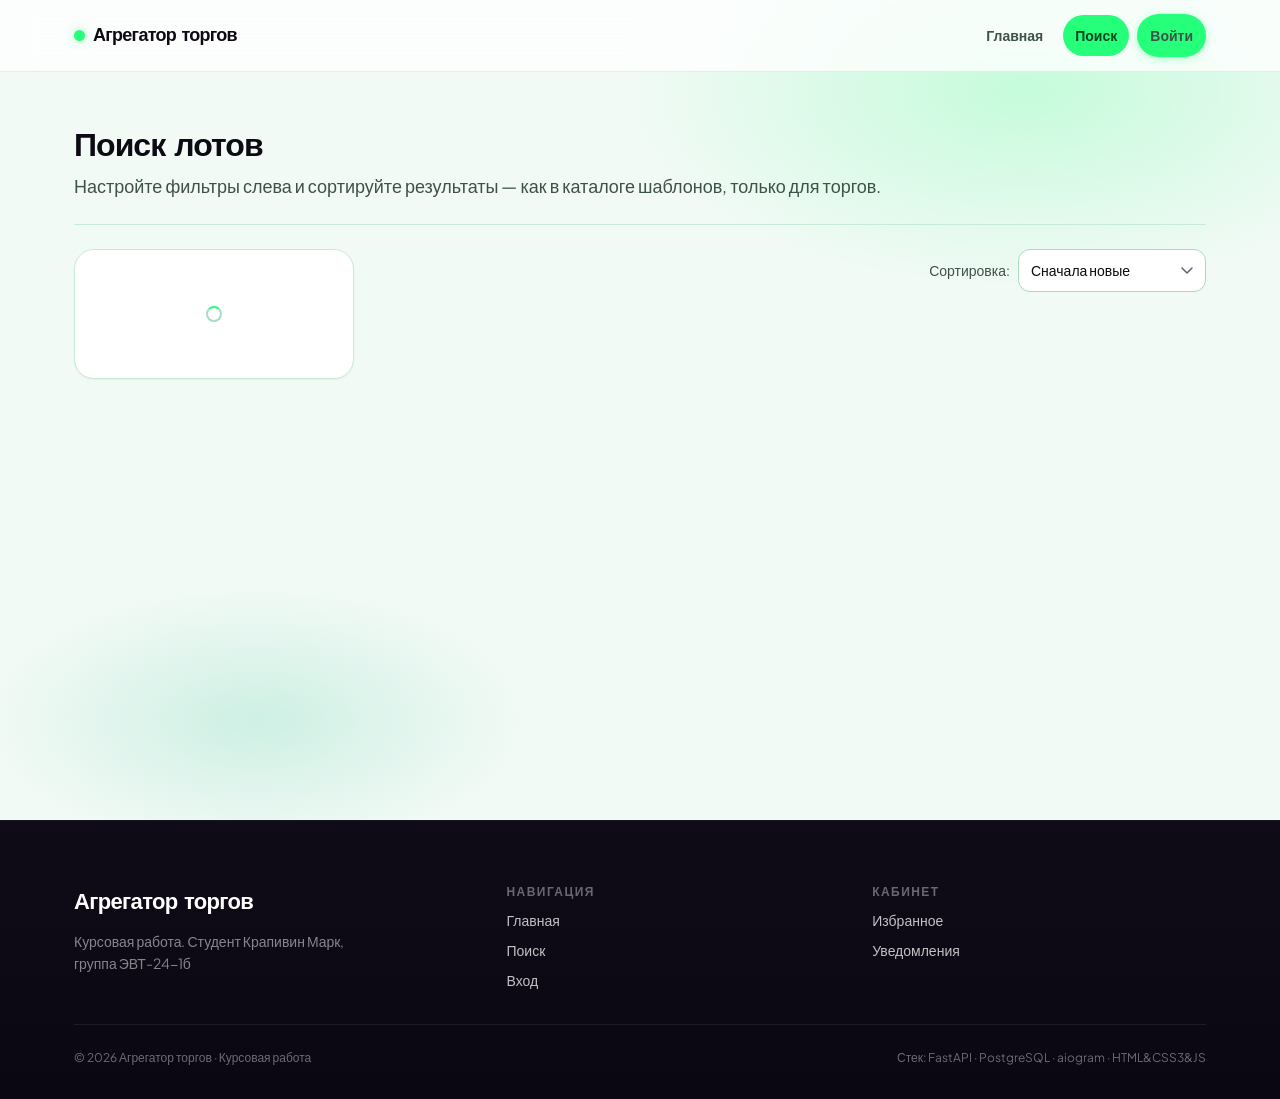
==== frontend/search.html @ 9c349d93 "feat: агрегатор торгов — backend, parser, bot, frontend, CI deploy Полный проект: FastAPI, PostgreSQ" ====
<!doctype html>
<html lang="ru">
<head>
    <meta charset="utf-8">
    <meta name="viewport" content="width=device-width, initial-scale=1">
    <title>Поиск лотов · Агрегатор торгов</title>

    <link rel="preconnect" href="https://fonts.googleapis.com">
    <link rel="preconnect" href="https://fonts.gstatic.com" crossorigin>
    <link href="https://fonts.googleapis.com/css2?family=Plus+Jakarta+Sans:ital,wght@0,400;0,500;0,600;0,700;0,800&family=Syne:wght@500;600;700;800&display=swap" rel="stylesheet">

    <link rel="stylesheet" href="./css/reset.css">
    <link rel="stylesheet" href="./css/variables.css">
    <link rel="stylesheet" href="./css/base.css">
    <link rel="stylesheet" href="./css/components.css">
    <link rel="stylesheet" href="./css/pages.css">
</head>
<body>

<main>
    <div class="container">
        <header class="fc-page-hero">
            <h1>Поиск лотов</h1>
            <p>Настройте фильтры слева и сортируйте результаты — как в каталоге шаблонов, только для торгов.</p>
        </header>

        <div class="search-layout">
            <aside class="search-sidebar" aria-label="Фильтры">
                <div id="filters-root" class="filters-panel"></div>
            </aside>

            <section aria-label="Результаты поиска">
                <div class="search-toolbar">
                    <div id="results-count" class="results-count"></div>
                    <label class="sort-control">
                        <span>Сортировка:</span>
                        <select id="sort-select" class="select">
                            <option value="date_desc">Сначала новые</option>
                            <option value="price_asc">Цена: по возрастанию</option>
                            <option value="price_desc">Цена: по убыванию</option>
                        </select>
                    </label>
                </div>

                <div id="results" class="lots-grid"></div>
                <div id="pagination" class="pagination"></div>
            </section>
        </div>
    </div>
</main>

<script type="module" src="./js/pages/search.js"></script>
</body>
</html>
---- frontend/css/variables.css ----
/* Дизайн-токены — акцент rgb(38, 255, 121) (#26ff79). */

:root {
    /* База (светлая витрина, зелёный оттенок) */
    --color-bg: #f2faf6;
    --color-surface: #ffffff;
    --color-surface-alt: #e8f8ef;
    --color-surface-muted: #dff5ea;
    --color-border: #c8ead8;
    --color-border-strong: #a8dcc0;

    --color-text: #0c0a12;
    --color-text-muted: #3d5248;
    --color-text-subtle: #5c6f66;

    /* Акцент — неоновый зелёный + градиент для кнопок */
    --color-accent-rgb: 38, 255, 121;
    --color-accent: #26ff79;
    --color-accent-hover: #18d96a;
    --color-accent-soft: #d4ffe8;
    --color-accent-2: #12c978;
    --gradient-hero: radial-gradient(120% 100% at 10% 0%, #0a1f14 0%, #071510 45%, #050d0a 100%);
    --gradient-mesh: radial-gradient(800px 400px at 80% 10%, rgba(38, 255, 121, 0.22) 0%, transparent 50%),
        radial-gradient(600px 300px at 20% 80%, rgba(16, 185, 129, 0.16) 0%, transparent 45%);

    --color-success: #059669;
    --color-success-soft: #d1fae5;
    --color-danger: #dc2626;
    --color-danger-soft: #fee2e2;
    --color-warning: #d97706;
    --color-warning-soft: #fef3c7;

    /* Типографика */
    --font-sans: "Plus Jakarta Sans", -apple-system, BlinkMacSystemFont, "Segoe UI",
        Roboto, Oxygen, Ubuntu, Cantarell, "Helvetica Neue", Arial, "Noto Sans", sans-serif;
    --font-display: "Syne", var(--font-sans);
    --font-size-xs: 12px;
    --font-size-sm: 14px;
    --font-size-base: 16px;
    --font-size-md: 18px;
    --font-size-lg: 22px;
    --font-size-xl: 32px;
    --font-size-xxl: 44px;
    --font-size-hero: clamp(2.25rem, 5vw, 3.75rem);
    --line-height-base: 1.55;
    --line-height-tight: 1.12;
    --letter-tight: -0.03em;

    --space-1: 4px;
    --space-2: 8px;
    --space-3: 12px;
    --space-4: 16px;
    --space-5: 24px;
    --space-6: 32px;
    --space-7: 48px;
    --space-8: 64px;
    --space-9: 96px;

    --radius-sm: 8px;
    --radius-md: 12px;
    --radius-lg: 20px;
    --radius-pill: 999px;
    --shadow-sm: 0 1px 2px rgba(12, 10, 18, 0.05);
    --shadow-md: 0 8px 24px rgba(12, 10, 18, 0.08);
    --shadow-lg: 0 20px 50px rgba(12, 10, 18, 0.12);
    --shadow-glow: 0 0 0 1px rgba(255, 255, 255, 0.08) inset;

    --content-max: 1180px;
    --header-height: 72px;

    --t-fast: 140ms cubic-bezier(0.4, 0, 0.2, 1);
    --t-med: 260ms cubic-bezier(0.4, 0, 0.2, 1);
}
---- frontend/css/base.css ----
/* Базовая типографика, кнопки, формы. */

html {
    scroll-behavior: smooth;
}

body {
    font-family: var(--font-sans);
    font-size: var(--font-size-base);
    line-height: var(--line-height-base);
    color: var(--color-text);
    background-color: var(--color-bg);
    background-image: var(--gradient-mesh);
    background-attachment: fixed;
    -webkit-font-smoothing: antialiased;
}

h1, h2, h3, h4 {
    line-height: var(--line-height-tight);
    font-weight: 700;
    color: var(--color-text);
    letter-spacing: var(--letter-tight);
}

h1 { font-size: var(--font-size-xxl); }
h2 { font-size: var(--font-size-xl); }
h3 { font-size: var(--font-size-lg); }
h4 { font-size: var(--font-size-md); }

p {
    color: var(--color-text);
}

a {
    color: var(--color-accent);
    transition: color var(--t-fast);
}

a:hover {
    color: var(--color-accent-hover);
}

.container {
    width: 100%;
    max-width: var(--content-max);
    margin: 0 auto;
    padding: 0 var(--space-5);
}

main {
    padding: var(--space-6) 0;
    min-height: calc(100vh - var(--header-height) - 80px);
}

/* Кнопки */
.btn {
    display: inline-flex;
    align-items: center;
    justify-content: center;
    gap: var(--space-2);
    padding: 12px var(--space-5);
    border-radius: var(--radius-pill);
    font-size: var(--font-size-sm);
    font-weight: 600;
    border: 1px solid transparent;
    transition: background-color var(--t-fast), color var(--t-fast),
        border-color var(--t-fast), box-shadow var(--t-fast), transform var(--t-fast);
    white-space: nowrap;
    user-select: none;
}

.btn:disabled {
    opacity: 0.55;
    cursor: not-allowed;
}

.btn-primary {
    background-color: var(--color-accent);
    color: #042;
    box-shadow: 0 2px 10px rgba(var(--color-accent-rgb), 0.35);
}
.btn-primary:hover:not(:disabled) {
    background-color: var(--color-accent-hover);
    transform: translateY(-1px);
    box-shadow: 0 4px 14px rgba(var(--color-accent-rgb), 0.4);
}

.btn-secondary {
    background-color: var(--color-surface);
    color: var(--color-text);
    border-color: var(--color-border-strong);
    box-shadow: var(--shadow-sm);
}
.btn-secondary:hover:not(:disabled) {
    background-color: var(--color-surface-muted);
    border-color: var(--color-accent-soft);
}

.btn-ghost {
    background: transparent;
    color: var(--color-text-muted);
}
.btn-ghost:hover:not(:disabled) {
    color: var(--color-text);
    background-color: var(--color-surface-muted);
}

.btn-danger {
    background-color: var(--color-surface);
    color: var(--color-danger);
    border-color: var(--color-border-strong);
}
.btn-danger:hover:not(:disabled) {
    background-color: var(--color-danger-soft);
    border-color: var(--color-danger);
}

.btn-sm {
    padding: 6px 10px;
    font-size: var(--font-size-xs);
}

.btn-block {
    width: 100%;
}

.btn-icon {
    width: 36px;
    height: 36px;
    padding: 0;
}

/* Формы */
.field {
    display: flex;
    flex-direction: column;
    gap: var(--space-1);
    margin-bottom: var(--space-4);
}

.field label {
    font-size: var(--font-size-sm);
    color: var(--color-text-muted);
    font-weight: 500;
}

.field .hint {
    font-size: var(--font-size-xs);
    color: var(--color-text-subtle);
}

.field .error-msg {
    font-size: var(--font-size-xs);
    color: var(--color-danger);
    min-height: 1em;
}

.input,
.select,
.textarea {
    padding: 10px 12px;
    border: 1px solid var(--color-border-strong);
    border-radius: var(--radius-md);
    background-color: var(--color-surface);
    font-size: var(--font-size-sm);
    color: var(--color-text);
    width: 100%;
    transition: border-color var(--t-fast), box-shadow var(--t-fast);
}

.input:hover, .select:hover, .textarea:hover {
    border-color: var(--color-accent);
}

.input:focus-visible,
.select:focus-visible,
.textarea:focus-visible {
    outline: none;
    border-color: var(--color-accent);
    box-shadow: 0 0 0 3px var(--color-accent-soft);
}

.input.invalid,
.select.invalid,
.textarea.invalid {
    border-color: var(--color-danger);
}

.textarea {
    min-height: 90px;
    resize: vertical;
}

.select {
    appearance: none;
    background-image: url("data:image/svg+xml;utf8,<svg xmlns='http://www.w3.org/2000/svg' width='12' height='8' viewBox='0 0 12 8'><path d='M1 1l5 5 5-5' stroke='%235b6577' stroke-width='1.5' fill='none' stroke-linecap='round' stroke-linejoin='round'/></svg>");
    background-repeat: no-repeat;
    background-position: right 12px center;
    padding-right: 32px;
}

.checkbox {
    display: inline-flex;
    align-items: center;
    gap: var(--space-2);
    font-size: var(--font-size-sm);
    cursor: pointer;
    user-select: none;
}

.checkbox input[type="checkbox"] {
    width: 16px;
    height: 16px;
    accent-color: var(--color-accent);
    cursor: pointer;
}

/* Focus visible для всего интерактивного */
button:focus-visible,
a:focus-visible {
    outline: 2px solid var(--color-accent);
    outline-offset: 2px;
    border-radius: var(--radius-sm);
}

/* Состояния */
.muted {
    color: var(--color-text-muted);
}

.subtle {
    color: var(--color-text-subtle);
}

.text-sm { font-size: var(--font-size-sm); }
.text-xs { font-size: var(--font-size-xs); }

.empty-state {
    text-align: center;
    padding: var(--space-7) var(--space-5);
    color: var(--color-text-muted);
}

.empty-state h3 {
    margin-bottom: var(--space-2);
    color: var(--color-text);
}

.error-banner {
    padding: var(--space-3) var(--space-4);
    background-color: var(--color-danger-soft);
    color: var(--color-danger);
    border-radius: var(--radius-md);
    font-size: var(--font-size-sm);
    margin-bottom: var(--space-4);
}

.hidden {
    display: none !important;
}

/* Скелетоны */
.skeleton {
    background: linear-gradient(
        90deg,
        var(--color-surface-muted) 0%,
        var(--color-surface-alt) 50%,
        var(--color-surface-muted) 100%
    );
    background-size: 200% 100%;
    animation: skeleton-shimmer 1.2s ease-in-out infinite;
    border-radius: var(--radius-sm);
}

@keyframes skeleton-shimmer {
    0% { background-position: 200% 0; }
    100% { background-position: -200% 0; }
}
---- frontend/css/components.css ----
/* Компоненты: header, footer, лот-карточка, фильтры, пагинация, модалка, тосты. */

/* ---------- Header ---------- */
.site-header {
    background: rgba(255, 255, 255, 0.78);
    backdrop-filter: blur(16px);
    -webkit-backdrop-filter: blur(16px);
    border-bottom: 1px solid rgba(224, 216, 240, 0.6);
    position: sticky;
    top: 0;
    z-index: 40;
    height: var(--header-height);
    display: flex;
    align-items: center;
}

.site-header .container {
    display: flex;
    align-items: center;
    justify-content: space-between;
    gap: var(--space-4);
}

.logo {
    font-family: var(--font-display);
    font-size: var(--font-size-md);
    font-weight: 800;
    color: var(--color-text);
    letter-spacing: -0.04em;
    display: inline-flex;
    align-items: center;
    gap: var(--space-2);
}

.logo-dot {
    display: inline-block;
    width: 11px;
    height: 11px;
    border-radius: 50%;
    background-color: var(--color-accent);
    box-shadow: 0 0 12px rgba(var(--color-accent-rgb), 0.45);
}

.main-nav {
    display: flex;
    align-items: center;
    gap: var(--space-2);
}

.main-nav a {
    padding: 10px var(--space-3);
    border-radius: var(--radius-pill);
    color: var(--color-text-muted);
    font-size: var(--font-size-sm);
    font-weight: 600;
    transition: background-color var(--t-fast), color var(--t-fast);
}

.main-nav a:hover {
    background-color: var(--color-accent-soft);
    color: var(--color-accent);
}

.main-nav a.active {
    color: #042;
    background-color: var(--color-accent);
    box-shadow: none;
}

.nav-toggle {
    display: none;
    width: 40px;
    height: 40px;
    align-items: center;
    justify-content: center;
    border-radius: var(--radius-md);
    color: var(--color-text-muted);
}

.nav-toggle:hover {
    background-color: var(--color-surface-muted);
}

/* ---------- Footer ---------- */
.site-footer {
    background: linear-gradient(180deg, #0f0c18 0%, #0a0712 100%);
    border-top: 1px solid rgba(255, 255, 255, 0.06);
    padding: var(--space-8) 0 var(--space-6);
    color: rgba(255, 255, 255, 0.55);
    font-size: var(--font-size-sm);
}

.site-footer .container {
    display: block;
}

.site-footer a {
    color: rgba(255, 255, 255, 0.75);
}

.site-footer a:hover {
    color: #fff;
}

.site-footer__grid {
    display: grid;
    grid-template-columns: 1.2fr repeat(2, 1fr);
    gap: var(--space-6);
    margin-bottom: var(--space-6);
}

@media (max-width: 900px) {
    .site-footer__grid {
        grid-template-columns: 1fr 1fr;
    }
}

@media (max-width: 520px) {
    .site-footer__grid {
        grid-template-columns: 1fr;
    }
}

.site-footer__brand {
    font-family: var(--font-display);
    font-weight: 800;
    font-size: var(--font-size-lg);
    color: #fff;
    letter-spacing: -0.03em;
    margin-bottom: var(--space-3);
}

.site-footer__lead {
    color: rgba(255, 255, 255, 0.5);
    line-height: 1.55;
    max-width: 280px;
}

.site-footer__col h4 {
    font-family: var(--font-sans);
    font-size: var(--font-size-xs);
    font-weight: 700;
    text-transform: uppercase;
    letter-spacing: 0.12em;
    color: rgba(255, 255, 255, 0.38);
    margin-bottom: var(--space-3);
}

.site-footer__col ul {
    list-style: none;
    margin: 0;
    padding: 0;
    display: flex;
    flex-direction: column;
    gap: var(--space-2);
}

.site-footer__bottom {
    display: flex;
    flex-wrap: wrap;
    gap: var(--space-3);
    justify-content: space-between;
    align-items: center;
    padding-top: var(--space-5);
    border-top: 1px solid rgba(255, 255, 255, 0.08);
    font-size: var(--font-size-xs);
    color: rgba(255, 255, 255, 0.4);
}

/* ---------- Card ---------- */
.card {
    background-color: var(--color-surface);
    border: 1px solid var(--color-border);
    border-radius: var(--radius-lg);
    padding: var(--space-5);
    box-shadow: var(--shadow-sm);
}

.card-title {
    margin-bottom: var(--space-3);
    font-size: var(--font-size-md);
}

/* ---------- Lot card ---------- */
.lots-grid {
    display: grid;
    grid-template-columns: repeat(auto-fill, minmax(260px, 1fr));
    gap: var(--space-4);
}

.lots-grid > .empty-state,
.lots-grid > .error-banner {
    grid-column: 1 / -1;
}

.lot-card {
    display: flex;
    flex-direction: column;
    background-color: var(--color-surface);
    border: 1px solid var(--color-border);
    border-radius: var(--radius-lg);
    overflow: hidden;
    transition: border-color var(--t-fast), box-shadow var(--t-fast),
        transform var(--t-med);
    position: relative;
    box-shadow: var(--shadow-sm);
}

.lot-card:hover {
    border-color: rgba(var(--color-accent-rgb), 0.4);
    box-shadow: var(--shadow-md);
    transform: translateY(-4px);
}

.lot-card-thumb {
    width: 100%;
    aspect-ratio: 16 / 10;
    background-color: var(--color-surface-muted);
    object-fit: cover;
    display: block;
}

.lot-card-thumb.placeholder {
    display: flex;
    align-items: center;
    justify-content: center;
    color: var(--color-text-subtle);
    font-size: var(--font-size-xs);
}

.lot-card-body {
    padding: var(--space-4);
    display: flex;
    flex-direction: column;
    gap: var(--space-2);
    flex: 1;
}

.lot-card-title {
    font-size: var(--font-size-sm);
    font-weight: 600;
    line-height: 1.35;
    color: var(--color-text);
    display: -webkit-box;
    -webkit-line-clamp: 2;
    -webkit-box-orient: vertical;
    overflow: hidden;
}

.lot-card-price {
    font-size: var(--font-size-md);
    font-weight: 600;
    color: var(--color-text);
}

.lot-card-meta {
    display: flex;
    flex-wrap: wrap;
    gap: var(--space-1) var(--space-3);
    color: var(--color-text-muted);
    font-size: var(--font-size-xs);
    margin-top: auto;
}

.lot-card-meta span {
    display: inline-flex;
    align-items: center;
    gap: 4px;
}

.lot-card-link {
    position: absolute;
    inset: 0;
    z-index: 1;
}

.badge {
    display: inline-block;
    padding: 2px 8px;
    font-size: var(--font-size-xs);
    font-weight: 500;
    background-color: var(--color-accent-soft);
    color: var(--color-accent);
    border-radius: 999px;
}

.badge.badge-muted {
    background-color: var(--color-surface-muted);
    color: var(--color-text-muted);
}

.favorite-btn {
    position: absolute;
    top: var(--space-2);
    right: var(--space-2);
    width: 36px;
    height: 36px;
    display: inline-flex;
    align-items: center;
    justify-content: center;
    background-color: rgba(255, 255, 255, 0.92);
    border: 1px solid var(--color-border);
    border-radius: 50%;
    color: var(--color-text-muted);
    z-index: 2;
    transition: color var(--t-fast), background-color var(--t-fast),
        transform var(--t-fast);
}

.favorite-btn:hover {
    color: var(--color-danger);
    background-color: #fff;
}

.favorite-btn.active {
    color: var(--color-danger);
    border-color: var(--color-danger);
}

.favorite-btn.active svg {
    fill: currentColor;
}

/* ---------- Filters ---------- */
.filters-panel {
    background-color: var(--color-surface);
    border: 1px solid var(--color-border);
    border-radius: var(--radius-lg);
    padding: var(--space-5);
    box-shadow: var(--shadow-sm);
}

.filters-panel h3 {
    font-size: var(--font-size-sm);
    text-transform: uppercase;
    letter-spacing: 0.04em;
    color: var(--color-text-subtle);
    margin-bottom: var(--space-3);
}

.filters-grid {
    display: grid;
    grid-template-columns: repeat(auto-fit, minmax(180px, 1fr));
    gap: var(--space-3);
}

.filters-actions {
    display: flex;
    gap: var(--space-2);
    flex-wrap: wrap;
    margin-top: var(--space-4);
}

.price-range {
    display: grid;
    grid-template-columns: 1fr 1fr;
    gap: var(--space-2);
}

.search-bar {
    display: flex;
    gap: var(--space-2);
    max-width: 720px;
    margin: 0 auto;
}

.search-bar .input {
    flex: 1;
}

/* ---------- Pagination ---------- */
.pagination {
    display: flex;
    justify-content: center;
    align-items: center;
    gap: var(--space-2);
    flex-wrap: wrap;
    margin-top: var(--space-5);
}

.pagination button {
    min-width: 36px;
    height: 36px;
    padding: 0 12px;
    background-color: var(--color-surface);
    color: var(--color-text-muted);
    border: 1px solid var(--color-border);
    border-radius: var(--radius-md);
    font-size: var(--font-size-sm);
    transition: background-color var(--t-fast), color var(--t-fast),
        border-color var(--t-fast);
}

.pagination button:hover:not(:disabled):not(.active) {
    background-color: var(--color-surface-muted);
    color: var(--color-text);
}

.pagination button.active {
    background-color: var(--color-accent);
    color: #042;
    border-color: transparent;
    box-shadow: none;
}

.pagination button:disabled {
    opacity: 0.4;
    cursor: not-allowed;
}

.pagination .ellipsis {
    padding: 0 var(--space-2);
    color: var(--color-text-subtle);
}

/* ---------- Toasts ---------- */
#toasts {
    position: fixed;
    bottom: var(--space-5);
    right: var(--space-5);
    display: flex;
    flex-direction: column;
    gap: var(--space-2);
    z-index: 1000;
    pointer-events: none;
    max-width: 360px;
}

.toast {
    pointer-events: auto;
    background-color: var(--color-surface);
    border: 1px solid var(--color-border);
    border-left: 4px solid var(--color-accent);
    border-radius: var(--radius-md);
    padding: var(--space-3) var(--space-4);
    box-shadow: var(--shadow-md);
    font-size: var(--font-size-sm);
    display: flex;
    align-items: flex-start;
    gap: var(--space-3);
    animation: toast-in 160ms ease;
}

.toast.toast-success { border-left-color: var(--color-success); }
.toast.toast-error   { border-left-color: var(--color-danger); }
.toast.toast-info    { border-left-color: var(--color-accent); }

.toast-body { flex: 1; }
.toast-title { font-weight: 600; margin-bottom: 2px; }
.toast-close {
    color: var(--color-text-subtle);
    font-size: 16px;
    line-height: 1;
    padding: 2px;
}

@keyframes toast-in {
    from { opacity: 0; transform: translateY(8px); }
    to   { opacity: 1; transform: translateY(0); }
}

/* ---------- Modal ---------- */
.modal-overlay {
    position: fixed;
    inset: 0;
    background: rgba(27, 35, 48, 0.4);
    display: flex;
    align-items: center;
    justify-content: center;
    z-index: 900;
    padding: var(--space-4);
    animation: overlay-in 120ms ease;
}

.modal {
    background: var(--color-surface);
    border-radius: var(--radius-lg);
    padding: var(--space-6);
    max-width: 460px;
    width: 100%;
    box-shadow: var(--shadow-lg);
    animation: modal-in 160ms ease;
}

.modal-title {
    margin-bottom: var(--space-2);
    font-size: var(--font-size-lg);
}

.modal-body {
    color: var(--color-text-muted);
    margin-bottom: var(--space-5);
}

.modal-actions {
    display: flex;
    justify-content: flex-end;
    gap: var(--space-2);
    flex-wrap: wrap;
}

@keyframes overlay-in {
    from { opacity: 0; }
    to   { opacity: 1; }
}

@keyframes modal-in {
    from { opacity: 0; transform: translateY(4px) scale(0.98); }
    to   { opacity: 1; transform: translateY(0) scale(1); }
}

/* ---------- Tabs ---------- */
.tabs {
    display: flex;
    gap: var(--space-2);
    padding: var(--space-1);
    margin-bottom: var(--space-5);
    background: var(--color-surface-muted);
    border-radius: var(--radius-pill);
    border: none;
}

.tab {
    flex: 1;
    padding: 10px var(--space-3);
    color: var(--color-text-muted);
    font-size: var(--font-size-sm);
    font-weight: 600;
    background: transparent;
    border: none;
    border-radius: var(--radius-pill);
    margin-bottom: 0;
    transition: color var(--t-fast), background var(--t-fast), box-shadow var(--t-fast);
}

.tab:hover { color: var(--color-text); }
.tab.active {
    color: #042;
    background-color: var(--color-accent);
    box-shadow: none;
}

/* ---------- Spinner ---------- */
.spinner {
    display: inline-block;
    width: 16px;
    height: 16px;
    border: 2px solid var(--color-border-strong);
    border-top-color: var(--color-accent);
    border-radius: 50%;
    animation: spin 0.8s linear infinite;
}

.spinner.lg { width: 28px; height: 28px; border-width: 3px; }

@keyframes spin { to { transform: rotate(360deg); } }

.loader-row {
    display: flex;
    justify-content: center;
    padding: var(--space-6);
    color: var(--color-text-subtle);
}
---- frontend/css/pages.css ----
/* Страничные правила и респонсив. */

/* ---------- Flowcub-style: главная ---------- */
.page-home main {
    padding: 0;
    min-height: auto;
}

.page-home__content {
    padding-top: var(--space-8);
    padding-bottom: var(--space-8);
}

/* Герой */
.fc-hero {
    position: relative;
    overflow: hidden;
    background: var(--gradient-hero);
    color: #fff;
    padding: var(--space-8) 0 calc(var(--space-9) + var(--space-4));
}

.fc-hero__glow {
    position: absolute;
    inset: -20% -10% auto -10%;
    height: 70%;
    background: radial-gradient(closest-side, rgba(38, 255, 121, 0.38) 0%, transparent 75%);
    pointer-events: none;
}

.fc-hero__inner {
    position: relative;
    z-index: 1;
    text-align: center;
}

.fc-hero__eyebrow {
    display: inline-block;
    font-size: var(--font-size-xs);
    font-weight: 700;
    letter-spacing: 0.14em;
    text-transform: uppercase;
    color: rgba(255, 255, 255, 0.5);
    margin-bottom: var(--space-4);
}

.fc-hero__title {
    font-family: var(--font-display);
    font-size: var(--font-size-hero);
    font-weight: 800;
    line-height: 1.05;
    letter-spacing: -0.04em;
    margin: 0 0 var(--space-4);
    color: #fff;
}

.fc-hero__line {
    display: block;
}

.fc-hero__line--grad {
    background: linear-gradient(90deg, #9effc4 0%, #26ff79 45%, #c8ffe4 100%);
    -webkit-background-clip: text;
    background-clip: text;
    color: transparent;
}

.fc-hero__lead {
    max-width: 520px;
    margin: 0 auto var(--space-6);
    font-size: var(--font-size-md);
    line-height: 1.55;
    color: rgba(255, 255, 255, 0.72);
}

.fc-hero__search-card {
    max-width: 720px;
    margin: 0 auto;
    padding: var(--space-5);
    border-radius: var(--radius-lg);
    background: rgba(255, 255, 255, 0.06);
    border: 1px solid rgba(255, 255, 255, 0.12);
    box-shadow: 0 24px 60px rgba(0, 0, 0, 0.35);
    backdrop-filter: blur(16px);
    -webkit-backdrop-filter: blur(16px);
}

.fc-hero__input {
    background: rgba(255, 255, 255, 0.95) !important;
    border-color: transparent !important;
    font-size: var(--font-size-base) !important;
}

.search-bar {
    max-width: none;
    margin: 0;
}

.fc-hero .search-bar .btn-primary {
    flex-shrink: 0;
    padding-left: var(--space-6);
    padding-right: var(--space-6);
}

.fc-hero .quick-filters {
    margin-top: var(--space-4);
    justify-content: center;
}

.fc-hero .quick-filter {
    background: rgba(255, 255, 255, 0.1);
    border-color: rgba(255, 255, 255, 0.2);
    color: rgba(255, 255, 255, 0.9);
    font-weight: 600;
}

.fc-hero .quick-filter:hover {
    background: rgba(255, 255, 255, 0.2);
    color: #fff;
    border-color: rgba(255, 255, 255, 0.4);
}

/* Секции */
.fc-section {
    margin-bottom: var(--space-8);
}

.fc-section--features {
    margin-top: 0;
}

.fc-section__label {
    font-size: var(--font-size-xs);
    font-weight: 700;
    text-transform: uppercase;
    letter-spacing: 0.12em;
    color: var(--color-accent-2);
    margin: 0 0 var(--space-2);
}

.fc-section__label--on-dark {
    color: rgba(167, 255, 210, 0.85);
}

.fc-section__title {
    font-family: var(--font-display);
    font-size: clamp(1.5rem, 3vw, 2.1rem);
    font-weight: 800;
    margin: 0 0 var(--space-3);
    color: var(--color-text);
}

.fc-section__title--on-dark {
    color: #fff;
}

.fc-section__subtitle {
    max-width: 580px;
    color: var(--color-text-muted);
    font-size: var(--font-size-md);
    line-height: 1.55;
    margin: 0 0 var(--space-6);
}

.fc-section-header {
    text-align: center;
    max-width: 640px;
    margin: 0 auto var(--space-6);
}

.fc-section--features .fc-section-header {
    margin-bottom: var(--space-7);
}

.fc-link-arrow {
    font-weight: 600;
    color: var(--color-accent-2);
    text-decoration: none;
    font-size: var(--font-size-sm);
    white-space: nowrap;
}

.fc-link-arrow:hover {
    text-decoration: underline;
}

/* Карточки фич */
.fc-feature-grid {
    display: grid;
    grid-template-columns: repeat(3, 1fr);
    gap: var(--space-4);
}

@media (max-width: 900px) {
    .fc-feature-grid { grid-template-columns: 1fr; }
}

.fc-feature-card {
    padding: var(--space-5);
    border-radius: var(--radius-lg);
    background: var(--color-surface);
    border: 1px solid var(--color-border);
    box-shadow: var(--shadow-md);
    transition: transform var(--t-med), box-shadow var(--t-med);
}

.fc-feature-card:hover {
    transform: translateY(-4px);
    box-shadow: var(--shadow-lg);
}

.fc-feature-card__icon {
    font-size: 22px;
    line-height: 1;
    margin-bottom: var(--space-3);
    color: var(--color-accent-2);
}

.fc-feature-card__title {
    font-size: var(--font-size-md);
    font-weight: 800;
    margin: 0 0 var(--space-2);
    font-family: var(--font-display);
    letter-spacing: -0.02em;
}

.fc-feature-card__text {
    margin: 0;
    color: var(--color-text-muted);
    line-height: 1.5;
    font-size: var(--font-size-sm);
}

/* Тёмный блок + шаги */
.fc-section--dark {
    background: linear-gradient(165deg, #0f2418 0%, #0a1510 60%, #050d0a 100%);
    border-radius: var(--radius-lg);
    padding: var(--space-7) var(--space-5);
    margin-left: calc(-1 * var(--space-5));
    margin-right: calc(-1 * var(--space-5));
    color: #fff;
    box-shadow: var(--shadow-lg);
    border: 1px solid rgba(255, 255, 255, 0.06);
}

@media (min-width: 1200px) {
    .fc-section--dark {
        margin-left: 0;
        margin-right: 0;
    }
}

.fc-steps-wrap {
    max-width: 800px;
    margin: 0 auto;
    text-align: center;
}

.fc-steps {
    list-style: none;
    margin: var(--space-6) 0 0;
    padding: 0;
    display: flex;
    flex-direction: column;
    gap: var(--space-4);
    text-align: left;
}

.fc-steps li {
    display: flex;
    gap: var(--space-4);
    padding: var(--space-4);
    border-radius: var(--radius-md);
    background: rgba(255, 255, 255, 0.04);
    border: 1px solid rgba(255, 255, 255, 0.08);
    align-items: flex-start;
}

.fc-steps__num {
    font-family: var(--font-display);
    font-size: var(--font-size-lg);
    font-weight: 800;
    color: #26ff79;
    min-width: 2.2em;
}

.fc-steps__name {
    display: block;
    font-size: var(--font-size-base);
    color: #fff;
    margin-bottom: var(--space-1);
}

.fc-steps__desc {
    margin: 0;
    font-size: var(--font-size-sm);
    color: rgba(255, 255, 255, 0.6);
    line-height: 1.5;
}

/* FAQ */
.fc-faq {
    max-width: 720px;
    margin: 0 auto;
    display: flex;
    flex-direction: column;
    gap: var(--space-2);
}

.fc-faq__item {
    border-radius: var(--radius-md);
    background: var(--color-surface);
    border: 1px solid var(--color-border);
    box-shadow: var(--shadow-sm);
    overflow: hidden;
}

.fc-faq__item summary {
    padding: var(--space-4) var(--space-5);
    font-weight: 600;
    cursor: pointer;
    list-style: none;
    position: relative;
    padding-right: 40px;
}

.fc-faq__item summary::-webkit-details-marker { display: none; }

.fc-faq__item summary::after {
    content: "+";
    position: absolute;
    right: var(--space-4);
    top: 50%;
    transform: translateY(-50%);
    font-size: 20px;
    color: var(--color-accent-2);
    font-weight: 400;
}

.fc-faq__item[open] summary::after {
    content: "—";
    font-size: 16px;
}

.fc-faq__item p {
    margin: 0;
    padding: 0 var(--space-5) var(--space-4);
    color: var(--color-text-muted);
    font-size: var(--font-size-sm);
    line-height: 1.55;
}

/* CTA */
.fc-cta {
    margin-top: var(--space-7);
    padding: var(--space-7) var(--space-5);
    border-radius: var(--radius-lg);
    background-color: var(--color-accent-2);
    text-align: center;
    color: #fff;
    box-shadow: var(--shadow-md);
}

.fc-cta__title {
    font-family: var(--font-display);
    font-size: clamp(1.35rem, 3.2vw, 1.85rem);
    font-weight: 800;
    margin: 0 0 var(--space-3);
    color: #fff;
    line-height: 1.2;
    letter-spacing: -0.03em;
    max-width: 560px;
    margin-left: auto;
    margin-right: auto;
}

.fc-cta__text {
    margin: 0 0 var(--space-5);
    opacity: 0.95;
    font-size: var(--font-size-md);
    max-width: 480px;
    margin-left: auto;
    margin-right: auto;
}

.fc-cta__btn {
    background: #fff !important;
    color: #063d22 !important;
    box-shadow: 0 8px 24px rgba(0, 0, 0, 0.2) !important;
}

.fc-cta__btn:hover {
    filter: none !important;
    transform: translateY(-2px) !important;
    box-shadow: 0 12px 28px rgba(0, 0, 0, 0.25) !important;
}

/* Страница логина — сплит */
html.fc-auth-page main {
    min-height: calc(100vh - var(--header-height));
    padding: 0;
    display: block;
}

.fc-auth {
    min-height: calc(100vh - var(--header-height));
    display: grid;
    grid-template-columns: minmax(0, 1fr) minmax(0, 480px);
}

@media (max-width: 900px) {
    .fc-auth {
        grid-template-columns: 1fr;
        min-height: auto;
    }
    html.fc-auth-page main {
        min-height: auto;
    }
    .fc-auth__art {
        min-height: 220px;
        padding: var(--space-6);
    }
}

.fc-auth__art {
    background: var(--gradient-hero);
    position: relative;
    overflow: hidden;
    display: flex;
    flex-direction: column;
    justify-content: center;
    padding: var(--space-8);
    color: #fff;
}

.fc-auth__art::before {
    content: "";
    position: absolute;
    inset: 0;
    background: radial-gradient(60% 50% at 80% 20%, rgba(38, 255, 121, 0.35) 0%, transparent 60%);
    pointer-events: none;
}

.fc-auth__art-inner { position: relative; z-index: 1; max-width: 400px; }

.fc-auth__art h2 {
    font-family: var(--font-display);
    font-size: clamp(1.75rem, 3vw, 2.4rem);
    font-weight: 800;
    line-height: 1.1;
    margin: 0 0 var(--space-3);
    color: #fff;
    letter-spacing: -0.03em;
}

.fc-auth__art p { margin: 0; color: rgba(255, 255, 255, 0.65); line-height: 1.5; }

.fc-auth__form {
    display: flex;
    align-items: center;
    justify-content: center;
    padding: var(--space-6) var(--space-5);
    background: var(--color-bg);
}

.auth-card {
    box-shadow: var(--shadow-lg);
    border: 1px solid var(--color-border);
    width: 100%;
    max-width: 420px;
}

/* ---------- Index ---------- */
.home-section {
    margin-top: var(--space-7);
}

.home-section-header {
    display: flex;
    justify-content: space-between;
    align-items: baseline;
    margin-bottom: var(--space-4);
    gap: var(--space-3);
    flex-wrap: wrap;
}

.home-section-header h2 {
    font-size: var(--font-size-lg);
    margin: 0;
}

.quick-filters {
    display: flex;
    gap: var(--space-2);
    flex-wrap: wrap;
    margin-top: var(--space-5);
}

.quick-filter {
    padding: 6px var(--space-3);
    font-size: var(--font-size-sm);
    background-color: var(--color-surface);
    color: var(--color-text-muted);
    border: 1px solid var(--color-border);
    border-radius: 999px;
    transition: background-color var(--t-fast), color var(--t-fast),
        border-color var(--t-fast);
}

.quick-filter:hover {
    background-color: var(--color-surface-muted);
    color: var(--color-text);
}

/* Заголовок внутренних страниц */
.fc-page-hero {
    margin-bottom: var(--space-5);
    padding: var(--space-5) 0;
    border-bottom: 1px solid var(--color-border);
}

.fc-page-hero h1 {
    font-family: var(--font-display);
    font-size: clamp(1.5rem, 3vw, 2rem);
    font-weight: 800;
    margin: 0 0 var(--space-2);
    letter-spacing: -0.03em;
}

.fc-page-hero p {
    margin: 0;
    color: var(--color-text-muted);
    font-size: var(--font-size-md);
}

.fc-page-hero--flush {
    border-bottom: none;
    padding-bottom: 0;
    margin-bottom: var(--space-5);
}

.notifications-page__inner {
    max-width: 760px;
    margin: 0 auto;
}

.notifications-page .notifications-section {
    display: flex;
    flex-direction: column;
    gap: var(--space-4);
}

.field--narrow {
    max-width: 200px;
}

.notifications-form-actions {
    display: flex;
    gap: var(--space-2);
    flex-wrap: wrap;
}

.mb-4 {
    margin-bottom: var(--space-4);
}

/* ---------- Search page ---------- */
.search-layout {
    display: grid;
    grid-template-columns: 280px 1fr;
    gap: var(--space-5);
    align-items: start;
}

.search-sidebar {
    position: sticky;
    top: calc(var(--header-height) + var(--space-4));
}

.search-toolbar {
    display: flex;
    justify-content: space-between;
    align-items: center;
    gap: var(--space-3);
    flex-wrap: wrap;
    margin-bottom: var(--space-4);
}

.search-toolbar .results-count {
    color: var(--color-text-muted);
    font-size: var(--font-size-sm);
}

.sort-control {
    display: inline-flex;
    align-items: center;
    gap: var(--space-2);
    font-size: var(--font-size-sm);
    color: var(--color-text-muted);
}

.sort-control .select {
    min-width: 180px;
}

/* ---------- Lot page ---------- */
.lot-layout {
    display: grid;
    grid-template-columns: 1fr 340px;
    gap: var(--space-5);
    align-items: start;
}

.lot-gallery {
    background: var(--color-surface);
    border: 1px solid var(--color-border);
    border-radius: var(--radius-lg);
    overflow: hidden;
}

.lot-gallery-main {
    width: 100%;
    aspect-ratio: 16 / 10;
    background-color: var(--color-surface-muted);
    display: flex;
    align-items: center;
    justify-content: center;
    color: var(--color-text-subtle);
    overflow: hidden;
}

.lot-gallery-main img {
    width: 100%;
    height: 100%;
    object-fit: cover;
}

.lot-gallery-thumbs {
    display: flex;
    gap: var(--space-2);
    padding: var(--space-3);
    overflow-x: auto;
}

.lot-gallery-thumbs button {
    flex-shrink: 0;
    width: 72px;
    height: 56px;
    border-radius: var(--radius-sm);
    overflow: hidden;
    border: 2px solid transparent;
    transition: border-color var(--t-fast);
    background-color: var(--color-surface-muted);
}

.lot-gallery-thumbs button img {
    width: 100%;
    height: 100%;
    object-fit: cover;
}

.lot-gallery-thumbs button.active {
    border-color: var(--color-accent);
}

.lot-header {
    display: flex;
    justify-content: space-between;
    align-items: flex-start;
    gap: var(--space-3);
    flex-wrap: wrap;
    margin-bottom: var(--space-4);
}

.lot-title {
    font-size: var(--font-size-xl);
    letter-spacing: -0.01em;
    margin-bottom: var(--space-2);
}

.lot-meta {
    display: flex;
    flex-wrap: wrap;
    gap: var(--space-2);
    color: var(--color-text-muted);
    font-size: var(--font-size-sm);
}

.lot-description {
    white-space: pre-line;
    color: var(--color-text);
    line-height: 1.6;
}

.lot-sidebar {
    position: sticky;
    top: calc(var(--header-height) + var(--space-4));
    display: flex;
    flex-direction: column;
    gap: var(--space-4);
}

.price-block {
    font-size: var(--font-size-xl);
    font-weight: 700;
    color: var(--color-text);
}

.info-rows {
    display: flex;
    flex-direction: column;
    gap: var(--space-2);
    font-size: var(--font-size-sm);
}

.info-rows .row {
    display: flex;
    justify-content: space-between;
    gap: var(--space-3);
}

.info-rows .row .label { color: var(--color-text-muted); }
.info-rows .row .value { text-align: right; color: var(--color-text); font-weight: 500; }

/* ---------- Login page (сплит fc-auth) ---------- */
.auth-card {
    background: var(--color-surface);
    border: 1px solid var(--color-border);
    border-radius: var(--radius-lg);
    padding: var(--space-6);
    max-width: 420px;
    width: 100%;
    box-shadow: var(--shadow-sm);
}

/* ---------- Cabinet page ---------- */
.cabinet-layout {
    display: grid;
    grid-template-columns: 220px 1fr;
    gap: var(--space-5);
    align-items: start;
}

.cabinet-nav {
    display: flex;
    flex-direction: column;
    gap: var(--space-1);
    position: sticky;
    top: calc(var(--header-height) + var(--space-4));
}

.cabinet-nav button {
    text-align: left;
    padding: 10px var(--space-3);
    border-radius: var(--radius-md);
    font-size: var(--font-size-sm);
    color: var(--color-text-muted);
    transition: background-color var(--t-fast), color var(--t-fast);
}

.cabinet-nav button:hover {
    background-color: var(--color-surface-muted);
    color: var(--color-text);
}

.cabinet-nav button.active {
    background-color: var(--color-accent);
    color: #042;
    font-weight: 600;
    box-shadow: none;
}

.cabinet-section h2 {
    font-size: var(--font-size-lg);
    margin-bottom: var(--space-4);
}

.filter-item {
    display: flex;
    justify-content: space-between;
    align-items: center;
    gap: var(--space-3);
    padding: var(--space-3) var(--space-4);
    background-color: var(--color-surface);
    border: 1px solid var(--color-border);
    border-radius: var(--radius-md);
    margin-bottom: var(--space-2);
    flex-wrap: wrap;
}

.filter-item-body {
    flex: 1;
    min-width: 200px;
}

.filter-item-name {
    font-weight: 500;
    margin-bottom: 2px;
}

.filter-item-desc {
    font-size: var(--font-size-xs);
    color: var(--color-text-subtle);
}

.filter-item-actions {
    display: flex;
    gap: var(--space-2);
    flex-wrap: wrap;
}

/* Profile summary */
.profile-summary {
    display: flex;
    flex-direction: column;
    gap: var(--space-2);
    padding: var(--space-4);
    background-color: var(--color-surface);
    border: 1px solid var(--color-border);
    border-radius: var(--radius-md);
    margin-bottom: var(--space-4);
}

.telegram-status {
    display: flex;
    align-items: center;
    justify-content: space-between;
    gap: var(--space-3);
    padding: var(--space-4);
    border: 1px solid var(--color-border);
    border-radius: var(--radius-md);
    background-color: var(--color-surface);
    flex-wrap: wrap;
}

.status-dot {
    display: inline-block;
    width: 8px;
    height: 8px;
    border-radius: 50%;
    background-color: var(--color-text-subtle);
    margin-right: var(--space-1);
}

.status-dot.ok { background-color: var(--color-success); }
.status-dot.warn { background-color: var(--color-warning); }

/* ---------- Notifications page ---------- */
.notifications-section {
    display: flex;
    flex-direction: column;
    gap: var(--space-4);
}

/* ---------- Responsive ---------- */
@media (max-width: 1024px) {
    .lot-layout { grid-template-columns: 1fr; }
    .lot-sidebar { position: static; }
}

@media (max-width: 900px) {
    .search-layout {
        grid-template-columns: 1fr;
    }
    .search-sidebar { position: static; }

    .cabinet-layout {
        grid-template-columns: 1fr;
    }
    .cabinet-nav {
        position: static;
        flex-direction: row;
        overflow-x: auto;
        padding-bottom: var(--space-2);
    }
    .cabinet-nav button {
        flex-shrink: 0;
    }
}

@media (max-width: 768px) {
    main { padding: var(--space-4) 0; }

    .page-home__content { padding-top: var(--space-6); }

    .fc-hero { padding: var(--space-7) 0 var(--space-8); }
    .fc-hero__title { font-size: clamp(1.75rem, 7vw, 2.4rem); }
    .fc-hero__lead { font-size: var(--font-size-sm); }

    .search-bar { flex-direction: column; }

    .nav-toggle { display: inline-flex; }

    .main-nav {
        position: absolute;
        top: var(--header-height);
        left: 0;
        right: 0;
        background-color: var(--color-surface);
        border-bottom: 1px solid var(--color-border);
        flex-direction: column;
        align-items: stretch;
        padding: var(--space-3);
        gap: var(--space-1);
        display: none;
        box-shadow: var(--shadow-md);
    }

    .main-nav.open { display: flex; }

    .main-nav a { padding: var(--space-3); }

    h1 { font-size: var(--font-size-xl); }
    h2 { font-size: var(--font-size-lg); }

    .lots-grid {
        grid-template-columns: repeat(auto-fill, minmax(200px, 1fr));
    }
}

@media (max-width: 480px) {
    .container { padding: 0 var(--space-3); }

    .lots-grid { grid-template-columns: 1fr; }

    .filters-grid { grid-template-columns: 1fr; }

    #toasts { left: var(--space-3); right: var(--space-3); max-width: none; }

    .card, .filters-panel { padding: var(--space-4); }

    .site-footer .container { flex-direction: column; text-align: center; }
}
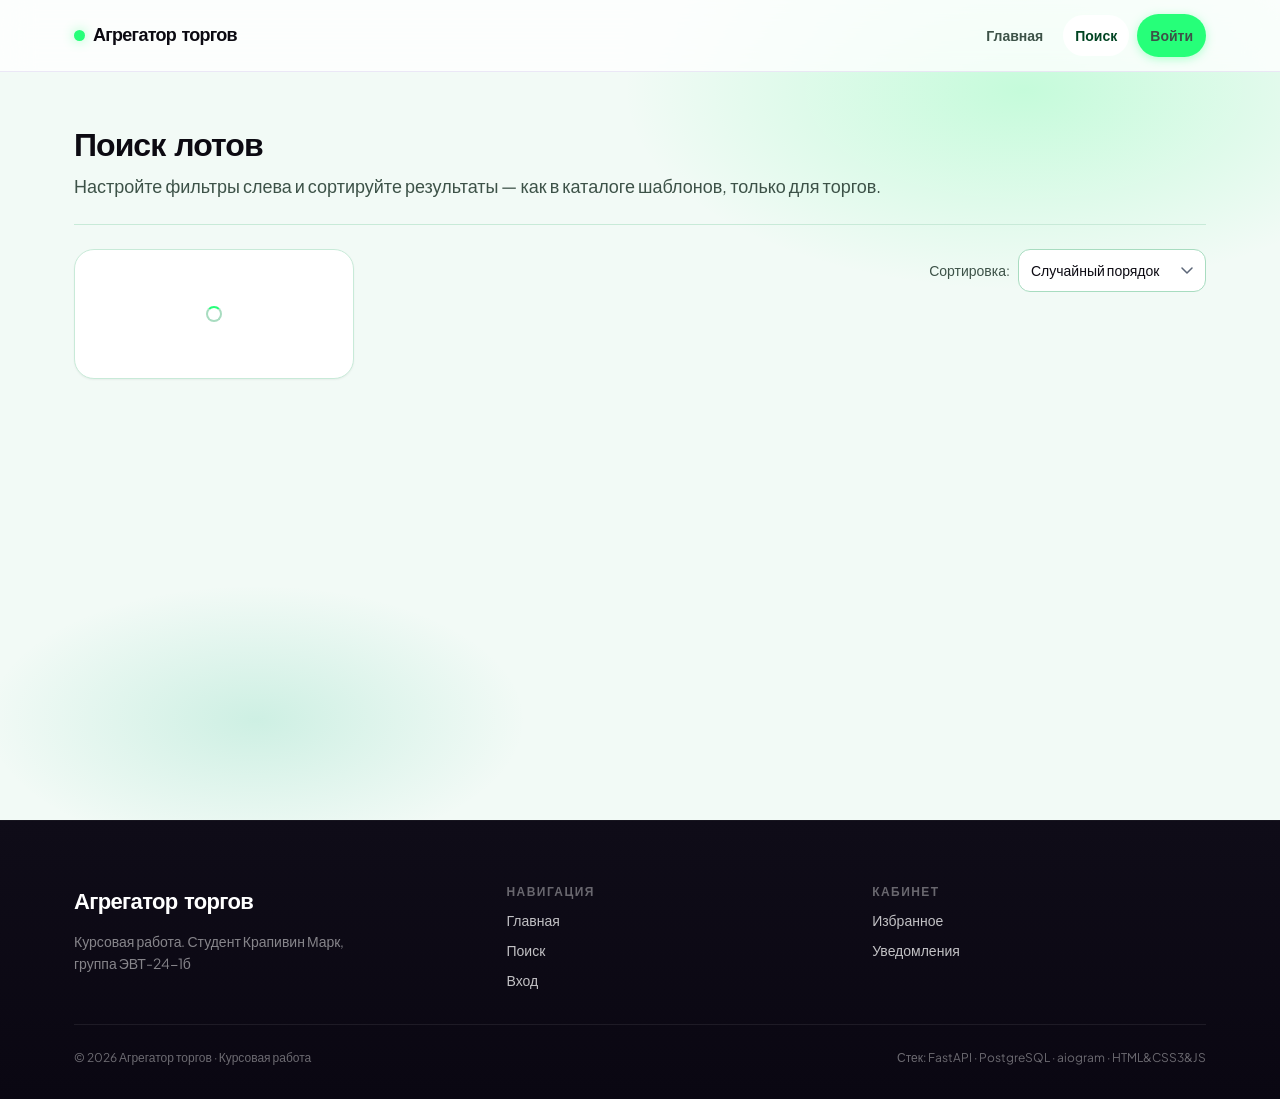
==== commit 91dbd569: "feat: локальный кэш фото лотов и прокси через API Изображения сохраняются в data/lot_images, предзаг" ====
--- a/frontend/search.html
+++ b/frontend/search.html
@@ -35,6 +35,7 @@
                     <label class="sort-control">
                         <span>Сортировка:</span>
                         <select id="sort-select" class="select">
+                            <option value="random">Случайный порядок</option>
                             <option value="date_desc">Сначала новые</option>
                             <option value="price_asc">Цена: по возрастанию</option>
                             <option value="price_desc">Цена: по убыванию</option>
--- a/frontend/css/base.css
+++ b/frontend/css/base.css
@@ -2,6 +2,7 @@
 
 html {
     scroll-behavior: smooth;
+    overflow-x: clip;
 }
 
 body {
@@ -122,6 +123,10 @@
 
 .btn-block {
     width: 100%;
+    max-width: 100%;
+    white-space: normal;
+    text-align: center;
+    line-height: 1.35;
 }
 
 .btn-icon {
--- a/frontend/css/components.css
+++ b/frontend/css/components.css
@@ -63,7 +63,9 @@
 
 .main-nav a.active {
     color: #042;
-    background-color: var(--color-accent);
+    background-color: #fff;
+    border-color: transparent;
+    border-image: none;
     box-shadow: none;
 }
 
@@ -83,6 +85,7 @@
 
 /* ---------- Footer ---------- */
 .site-footer {
+    width: 100%;
     background: linear-gradient(180deg, #0f0c18 0%, #0a0712 100%);
     border-top: 1px solid rgba(255, 255, 255, 0.06);
     padding: var(--space-8) 0 var(--space-6);
@@ -218,6 +221,13 @@
     background-color: var(--color-surface-muted);
     object-fit: cover;
     display: block;
+    opacity: 0;
+    transition: opacity var(--t-med);
+}
+
+.lot-card-thumb.is-loaded,
+.lot-card-thumb.is-error {
+    opacity: 1;
 }
 
 .lot-card-thumb.placeholder {
--- a/frontend/css/pages.css
+++ b/frontend/css/pages.css
@@ -606,9 +606,14 @@
 /* ---------- Lot page ---------- */
 .lot-layout {
     display: grid;
-    grid-template-columns: 1fr 340px;
+    grid-template-columns: minmax(0, 1fr) minmax(0, 340px);
     gap: var(--space-5);
     align-items: start;
+}
+
+/* grid-элементы по умолчанию не сжимаются ниже контента — ломает мобильную вёрстку */
+.lot-layout > * {
+    min-width: 0;
 }
 
 .lot-gallery {
@@ -676,6 +681,9 @@
     font-size: var(--font-size-xl);
     letter-spacing: -0.01em;
     margin-bottom: var(--space-2);
+    overflow-wrap: anywhere;
+    word-break: break-word;
+    scroll-margin-top: calc(var(--header-height) + var(--space-3));
 }
 
 .lot-meta {
@@ -690,6 +698,8 @@
     white-space: pre-line;
     color: var(--color-text);
     line-height: 1.6;
+    overflow-wrap: anywhere;
+    word-break: break-word;
 }
 
 .lot-sidebar {
@@ -719,8 +729,19 @@
     gap: var(--space-3);
 }
 
-.info-rows .row .label { color: var(--color-text-muted); }
-.info-rows .row .value { text-align: right; color: var(--color-text); font-weight: 500; }
+.info-rows .row .label {
+    color: var(--color-text-muted);
+    flex-shrink: 0;
+}
+
+.info-rows .row .value {
+    text-align: right;
+    color: var(--color-text);
+    font-weight: 500;
+    min-width: 0;
+    overflow-wrap: anywhere;
+    word-break: break-word;
+}
 
 /* ---------- Login page (сплит fc-auth) ---------- */
 .auth-card {
@@ -854,8 +875,13 @@
 
 /* ---------- Responsive ---------- */
 @media (max-width: 1024px) {
-    .lot-layout { grid-template-columns: 1fr; }
-    .lot-sidebar { position: static; }
+    .lot-layout {
+        grid-template-columns: minmax(0, 1fr);
+    }
+    .lot-sidebar {
+        position: static;
+        order: -1;
+    }
 }
 
 @media (max-width: 900px) {
@@ -880,6 +906,36 @@
 
 @media (max-width: 768px) {
     main { padding: var(--space-4) 0; }
+
+    .lot-layout { gap: var(--space-4); }
+
+    .lot-title {
+        font-size: var(--font-size-lg);
+        line-height: 1.25;
+    }
+
+    .lot-meta .muted {
+        width: 100%;
+    }
+
+    .info-rows .row {
+        flex-direction: column;
+        align-items: flex-start;
+        gap: 2px;
+    }
+
+    .info-rows .row .value {
+        text-align: left;
+        width: 100%;
+    }
+
+    .lot-sidebar .card {
+        padding: var(--space-4);
+    }
+
+    .price-block {
+        font-size: var(--font-size-lg);
+    }
 
     .page-home__content { padding-top: var(--space-6); }
 
@@ -921,6 +977,11 @@
 @media (max-width: 480px) {
     .container { padding: 0 var(--space-3); }
 
+    .lot-gallery-thumbs button {
+        width: 64px;
+        height: 48px;
+    }
+
     .lots-grid { grid-template-columns: 1fr; }
 
     .filters-grid { grid-template-columns: 1fr; }
